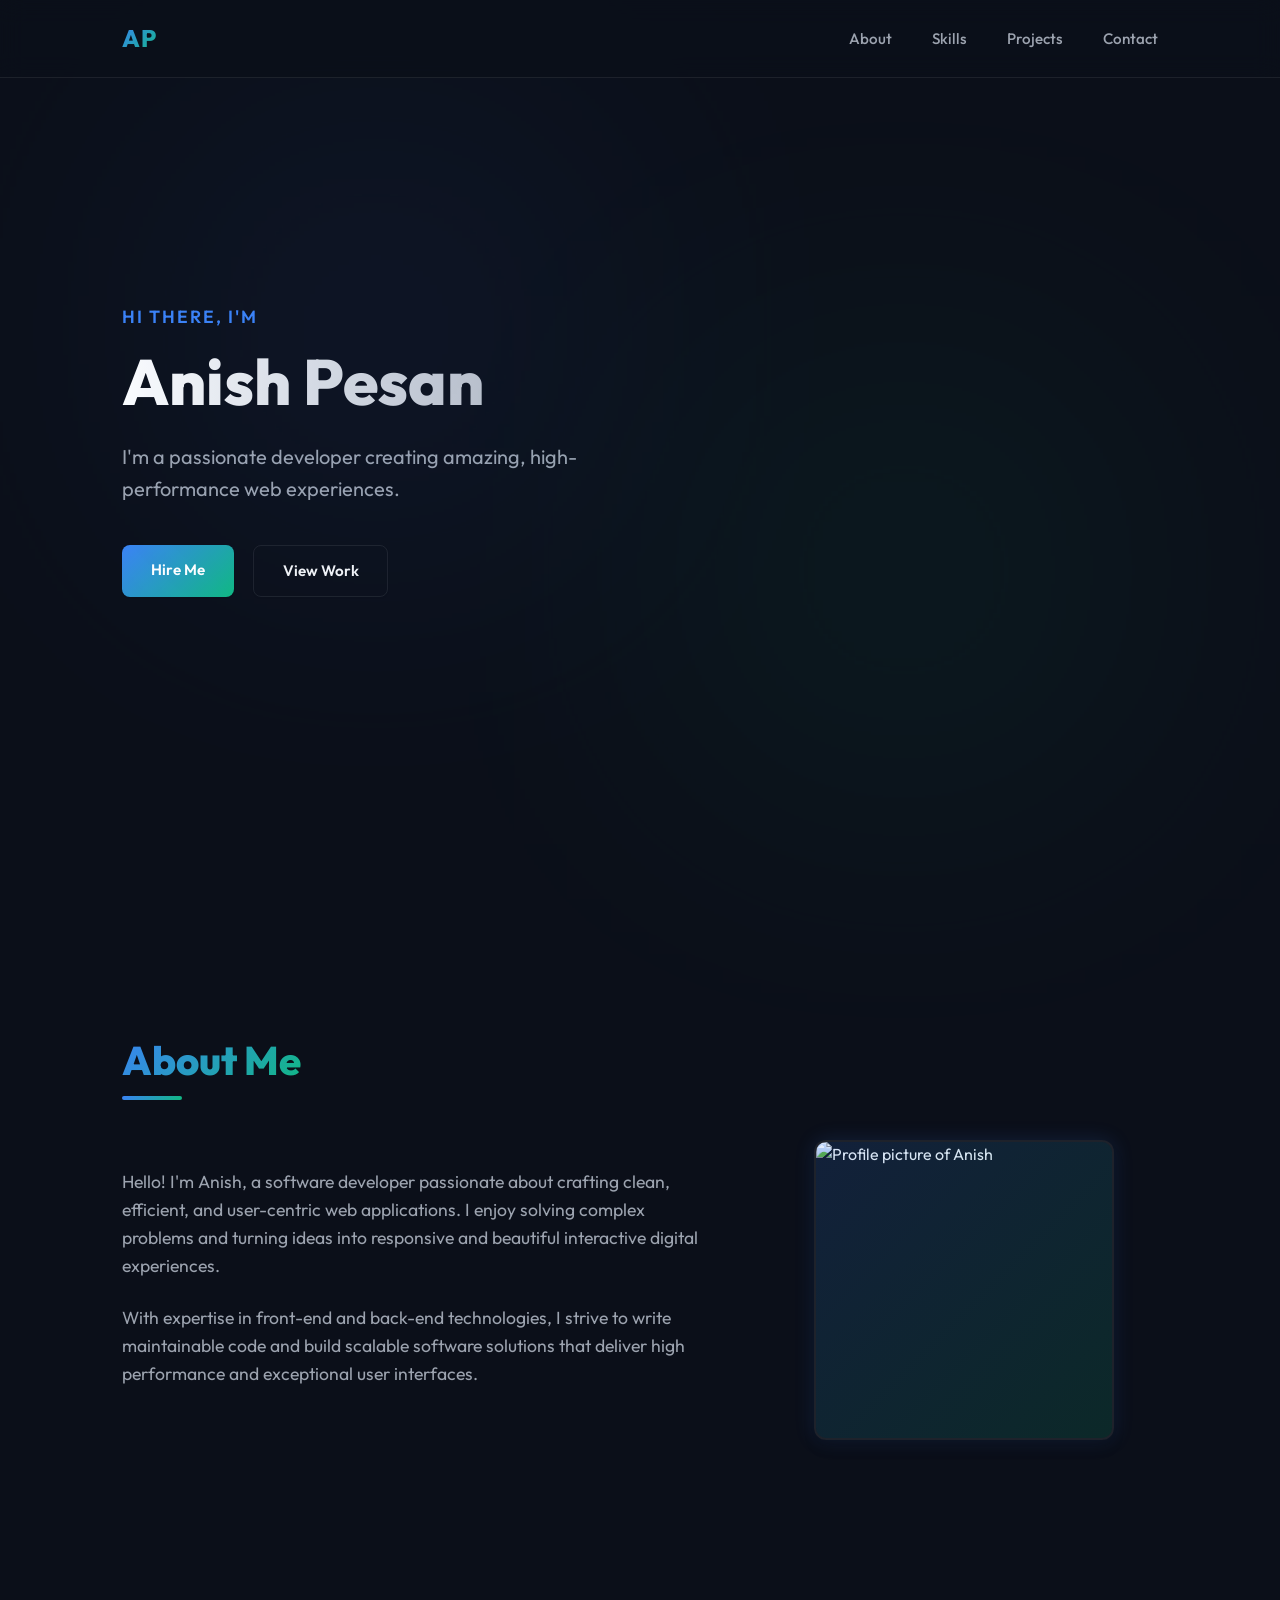
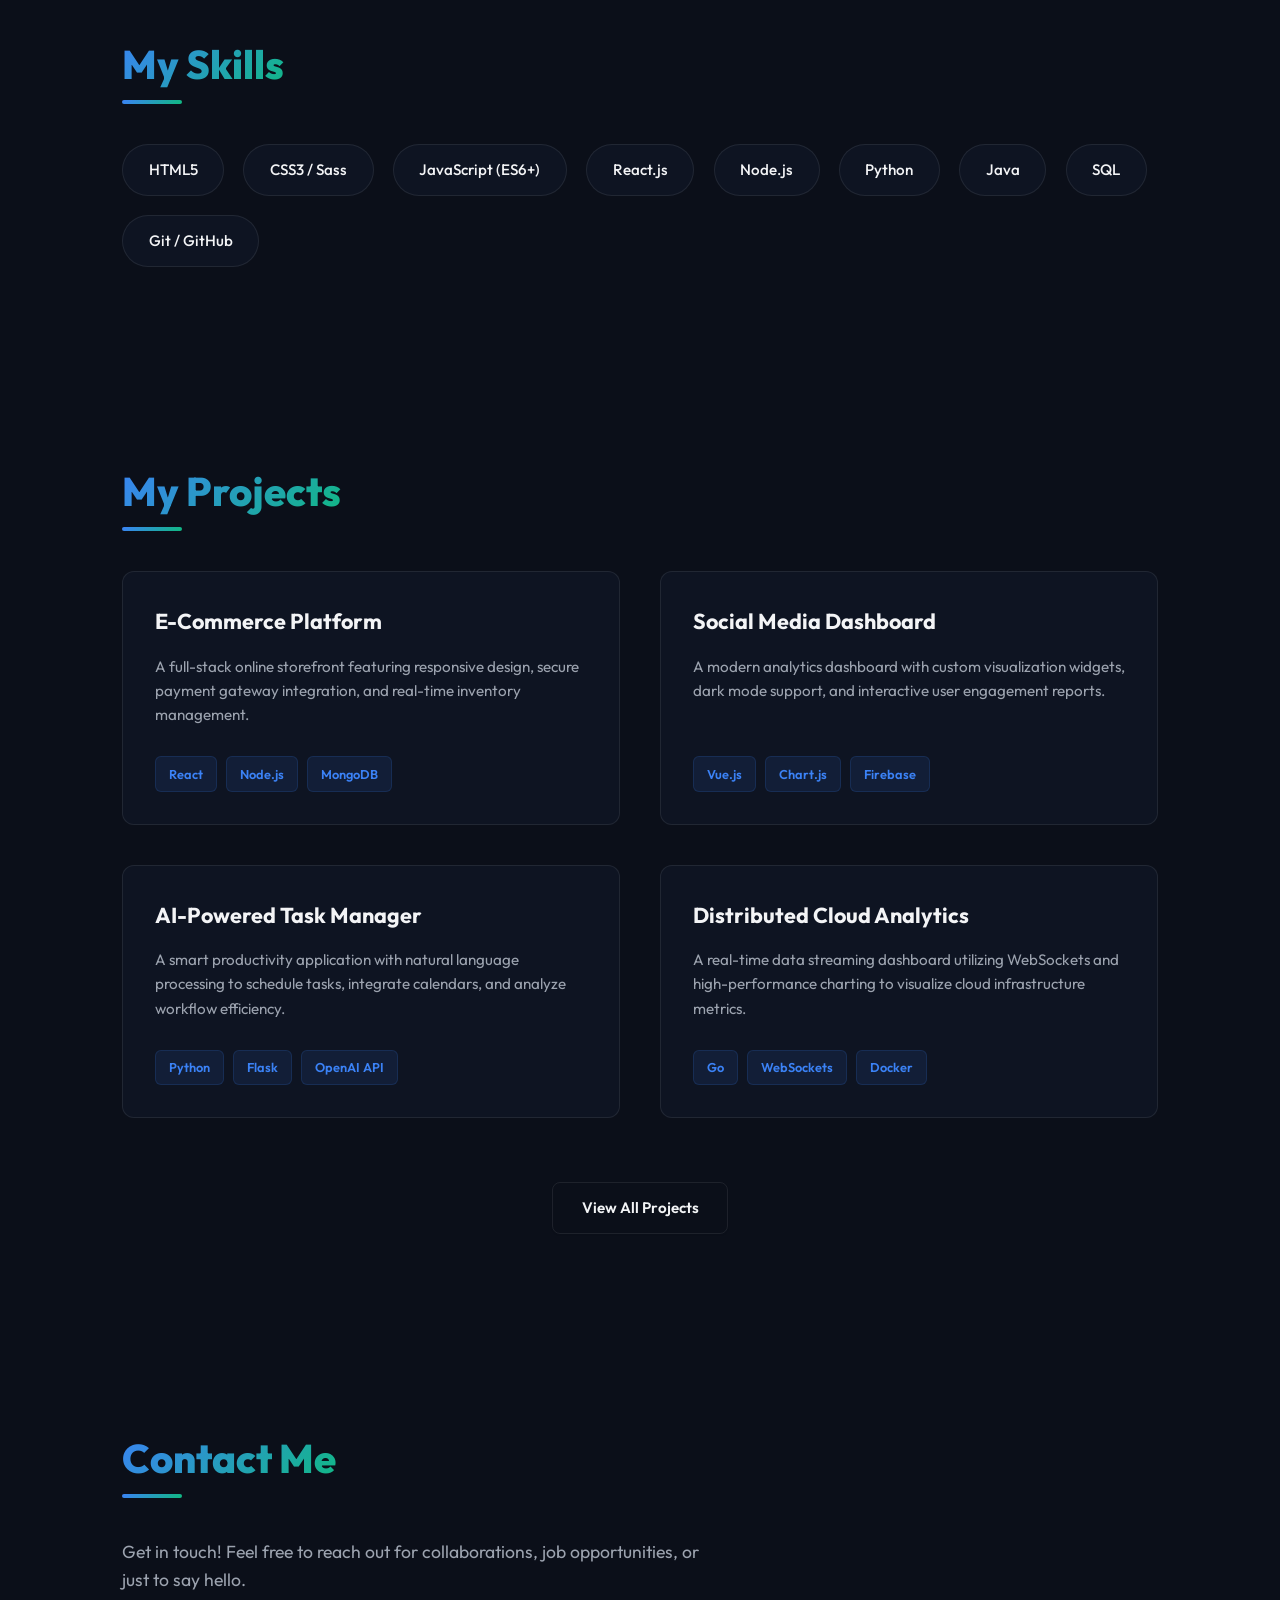
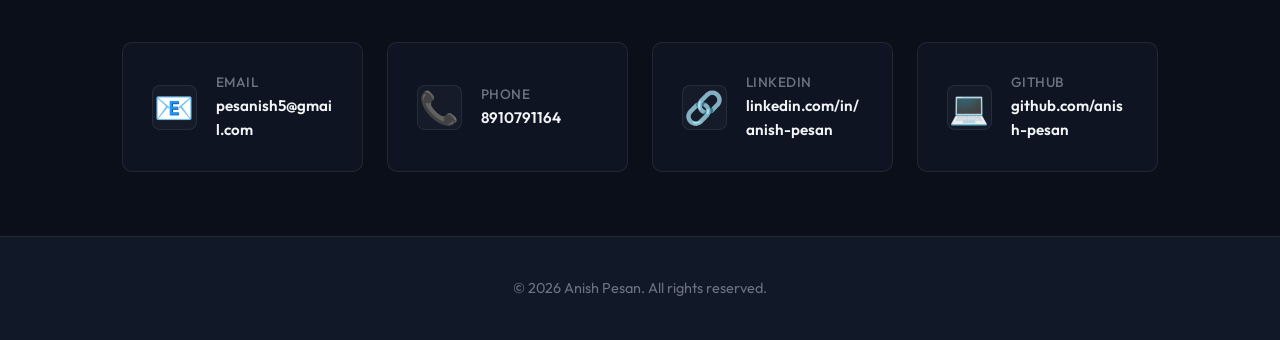
==== index.html @ 9561b90c "1st commit" ====
<!DOCTYPE html>
<html lang="en">
<head>
    <meta charset="UTF-8">
    <meta name="viewport" content="width=device-width, initial-scale=1.0">
    <title>Anish Pesan | Portfolio</title>
    <!-- Google Fonts -->
    <link rel="preconnect" href="https://fonts.googleapis.com">
    <link rel="preconnect" href="https://fonts.gstatic.com" crossorigin>
    <link href="https://fonts.googleapis.com/css2?family=Outfit:wght@300;400;500;600;700;800&display=swap" rel="stylesheet">
    <!-- Stylesheet -->
    <link rel="stylesheet" href="style.css">
</head>
<body>
    <!-- NAVIGATION -->
    <nav class="navbar">
        <div class="nav-container">
            <a href="#" class="nav-logo">AP</a>
            <ul class="nav-links">
                <li><a href="#about">About</a></li>
                <li><a href="#skills">Skills</a></li>
                <li><a href="#projects">Projects</a></li>
                <li><a href="#contact">Contact</a></li>
            </ul>
        </div>
    </nav>

    <!-- MAIN CONTAINER -->
    <main class="container">
        <!-- HERO SECTION -->
        <header id="hero" class="hero-section">
            <div class="hero-content">
                <span class="hero-greeting">Hi there, I'm</span>
                <h1 class="hero-title">Anish Pesan</h1>
                <p class="hero-subtitle">I'm a passionate developer creating amazing, high-performance web experiences.</p>
                <div class="hero-cta">
                    <a href="#contact" class="btn">Hire Me</a>
                    <a href="#projects" class="btn btn-secondary">View Work</a>
                </div>
            </div>
        </header>

        <!-- ABOUT SECTION -->
        <section id="about" class="section">
            <h2 class="section-title">About Me</h2>
            <div class="about-container">
                <div class="about-text">
                    <p>Hello! I'm Anish, a software developer passionate about crafting clean, efficient, and user-centric web applications. I enjoy solving complex problems and turning ideas into responsive and beautiful interactive digital experiences.</p>
                    <p>With expertise in front-end and back-end technologies, I strive to write maintainable code and build scalable software solutions that deliver high performance and exceptional user interfaces.</p>
                </div>
                <div class="about-image">
                    <div class="image-wrapper">
                        <img src="profile.webp" alt="Profile picture of Anish">
                    </div>
                </div>
            </div>
        </section>

        <!-- SKILLS SECTION -->
        <section id="skills" class="section">
            <h2 class="section-title">My Skills</h2>
            <ul class="skills-list">
                <li>HTML5</li>
                <li>CSS3 / Sass</li>
                <li>JavaScript (ES6+)</li>
                <li>React.js</li>
                <li>Node.js</li>
                <li>Python</li>
                <li>Java</li>
                <li>SQL</li>
                <li>Git / GitHub</li>
            </ul>
        </section>

        <!-- PROJECTS SECTION -->
        <section id="projects" class="section">
            <h2 class="section-title">My Projects</h2>
            <div class="projects-grid">
                <div class="project-card">
                    <div class="project-content">
                        <h3 class="project-title">E-Commerce Platform</h3>
                        <p class="project-desc">A full-stack online storefront featuring responsive design, secure payment gateway integration, and real-time inventory management.</p>
                        <div class="project-tags">
                            <span>React</span>
                            <span>Node.js</span>
                            <span>MongoDB</span>
                        </div>
                    </div>
                </div>
                <div class="project-card">
                    <div class="project-content">
                        <h3 class="project-title">Social Media Dashboard</h3>
                        <p class="project-desc">A modern analytics dashboard with custom visualization widgets, dark mode support, and interactive user engagement reports.</p>
                        <div class="project-tags">
                            <span>Vue.js</span>
                            <span>Chart.js</span>
                            <span>Firebase</span>
                        </div>
                    </div>
                </div>
                <div class="project-card">
                    <div class="project-content">
                        <h3 class="project-title">AI-Powered Task Manager</h3>
                        <p class="project-desc">A smart productivity application with natural language processing to schedule tasks, integrate calendars, and analyze workflow efficiency.</p>
                        <div class="project-tags">
                            <span>Python</span>
                            <span>Flask</span>
                            <span>OpenAI API</span>
                        </div>
                    </div>
                </div>
                <div class="project-card">
                    <div class="project-content">
                        <h3 class="project-title">Distributed Cloud Analytics</h3>
                        <p class="project-desc">A real-time data streaming dashboard utilizing WebSockets and high-performance charting to visualize cloud infrastructure metrics.</p>
                        <div class="project-tags">
                            <span>Go</span>
                            <span>WebSockets</span>
                            <span>Docker</span>
                        </div>
                    </div>
                </div>
            </div>
            <div class="projects-more">
                <a href="https://github.com/anish-pesan" target="_blank" class="btn btn-secondary">View All Projects</a>
            </div>
        </section>

        <!-- CONTACT SECTION -->
        <section id="contact" class="section">
            <h2 class="section-title">Contact Me</h2>
            <p class="contact-subtitle">Get in touch! Feel free to reach out for collaborations, job opportunities, or just to say hello.</p>
            <div class="contact-grid">
                <a href="mailto:pesanish5@gmail.com" class="contact-card">
                    <div class="contact-icon">📧</div>
                    <div class="contact-info">
                        <span class="contact-label">Email</span>
                        <span class="contact-value">pesanish5@gmail.com</span>
                    </div>
                </a>
                <a href="tel:8910791164" class="contact-card">
                    <div class="contact-icon">📞</div>
                    <div class="contact-info">
                        <span class="contact-label">Phone</span>
                        <span class="contact-value">8910791164</span>
                    </div>
                </a>
                <a href="https://www.linkedin.com/in/anish-pesan-5b0b1a1b2/" target="_blank" class="contact-card">
                    <div class="contact-icon">🔗</div>
                    <div class="contact-info">
                        <span class="contact-label">LinkedIn</span>
                        <span class="contact-value">linkedin.com/in/anish-pesan</span>
                    </div>
                </a>
                <a href="https://github.com/anish-pesan" target="_blank" class="contact-card">
                    <div class="contact-icon">💻</div>
                    <div class="contact-info">
                        <span class="contact-label">GitHub</span>
                        <span class="contact-value">github.com/anish-pesan</span>
                    </div>
                </a>
            </div>
        </section>
    </main>

    <!-- FOOTER -->
    <footer class="footer">
        <p>&copy; 2026 Anish Pesan. All rights reserved.</p>
    </footer>
</body>
</html>
---- style.css ----
/* CSS RESET & CUSTOM PROPERTIES */
:root {
    --bg-primary: #0b0f19;
    --bg-secondary: #111827;
    --card-bg: rgba(17, 24, 39, 0.7);
    --card-hover-bg: rgba(31, 41, 55, 0.8);
    
    --accent-primary: #3b82f6; /* Blue */
    --accent-secondary: #10b981; /* Green */
    --accent-gradient: linear-gradient(135deg, var(--accent-primary) 0%, var(--accent-secondary) 100%);
    
    --text-primary: #f3f4f6;
    --text-secondary: #9ca3af;
    --text-muted: #6b7280;
    
    --border-color: rgba(255, 255, 255, 0.08);
    --border-hover: rgba(59, 130, 246, 0.4);
    
    --shadow-sm: 0 1px 2px 0 rgba(0, 0, 0, 0.05);
    --shadow-md: 0 4px 6px -1px rgba(0, 0, 0, 0.1), 0 2px 4px -1px rgba(0, 0, 0, 0.06);
    --shadow-lg: 0 10px 15px -3px rgba(0, 0, 0, 0.1), 0 4px 6px -2px rgba(0, 0, 0, 0.05);
    --shadow-glow: 0 0 20px rgba(59, 130, 246, 0.15);

    --font-family: 'Outfit', -apple-system, BlinkMacSystemFont, "Segoe UI", Roboto, Helvetica, Arial, sans-serif;
    --transition-smooth: all 0.3s cubic-bezier(0.4, 0, 0.2, 1);
}

* {
    margin: 0;
    padding: 0;
    box-sizing: border-box;
}

html {
    scroll-behavior: smooth;
}

body {
    background-color: var(--bg-primary);
    color: var(--text-primary);
    font-family: var(--font-family);
    line-height: 1.6;
    overflow-x: hidden;
}

/* CUSTOM SCROLLBAR */
::-webkit-scrollbar {
    width: 10px;
}
::-webkit-scrollbar-track {
    background: var(--bg-primary);
}
::-webkit-scrollbar-thumb {
    background: var(--border-color);
    border-radius: 5px;
}
::-webkit-scrollbar-thumb:hover {
    background: var(--accent-primary);
}

/* CONTAINER */
.container {
    max-width: 1100px;
    margin: 0 auto;
    padding: 0 2rem;
}

/* SECTIONS */
.section {
    padding: 8rem 0 4rem;
}
.section-title {
    font-size: 2.5rem;
    font-weight: 800;
    margin-bottom: 3rem;
    position: relative;
    display: inline-block;
    background: var(--accent-gradient);
    -webkit-background-clip: text;
    -webkit-text-fill-color: transparent;
}
.section-title::after {
    content: '';
    position: absolute;
    left: 0;
    bottom: -8px;
    width: 60px;
    height: 4px;
    background: var(--accent-gradient);
    border-radius: 2px;
}

/* NAVIGATION */
.navbar {
    position: fixed;
    top: 0;
    left: 0;
    width: 100%;
    z-index: 1000;
    background: rgba(11, 15, 25, 0.8);
    backdrop-filter: blur(12px);
    -webkit-backdrop-filter: blur(12px);
    border-bottom: 1px solid var(--border-color);
    padding: 1.2rem 0;
    transition: var(--transition-smooth);
}
.nav-container {
    max-width: 1100px;
    margin: 0 auto;
    padding: 0 2rem;
    display: flex;
    justify-content: space-between;
    align-items: center;
}
.nav-logo {
    font-size: 1.5rem;
    font-weight: 800;
    text-decoration: none;
    background: var(--accent-gradient);
    -webkit-background-clip: text;
    -webkit-text-fill-color: transparent;
    letter-spacing: 1px;
}
.nav-links {
    display: flex;
    list-style: none;
    gap: 2.5rem;
}
.nav-links a {
    text-decoration: none;
    color: var(--text-secondary);
    font-weight: 500;
    font-size: 0.95rem;
    transition: var(--transition-smooth);
    position: relative;
}
.nav-links a:hover {
    color: var(--text-primary);
}
.nav-links a::after {
    content: '';
    position: absolute;
    width: 0;
    height: 2px;
    bottom: -5px;
    left: 0;
    background: var(--accent-gradient);
    transition: var(--transition-smooth);
}
.nav-links a:hover::after {
    width: 100%;
}

/* BUTTONS */
.btn {
    display: inline-block;
    padding: 0.8rem 1.8rem;
    font-size: 0.95rem;
    font-weight: 600;
    border-radius: 8px;
    text-decoration: none;
    cursor: pointer;
    transition: var(--transition-smooth);
    border: none;
    background: var(--accent-gradient);
    color: white;
    box-shadow: var(--shadow-sm);
}
.btn:hover {
    transform: translateY(-2px);
    box-shadow: var(--shadow-glow);
}
.btn-secondary {
    background: transparent;
    color: var(--text-primary);
    border: 1px solid var(--border-color);
}
.btn-secondary:hover {
    background: rgba(255, 255, 255, 0.05);
    border-color: var(--accent-primary);
}

/* HERO SECTION */
.hero-section {
    min-height: 100vh;
    display: flex;
    align-items: center;
    padding: 0;
    position: relative;
}
.hero-section::before {
    content: '';
    position: absolute;
    top: 20%;
    left: 10%;
    width: 300px;
    height: 300px;
    background: var(--accent-primary);
    filter: blur(150px);
    opacity: 0.15;
    pointer-events: none;
}
.hero-section::after {
    content: '';
    position: absolute;
    bottom: 20%;
    right: 10%;
    width: 300px;
    height: 300px;
    background: var(--accent-secondary);
    filter: blur(150px);
    opacity: 0.15;
    pointer-events: none;
}
.hero-content {
    max-width: 700px;
}
.hero-greeting {
    font-size: 1.1rem;
    font-weight: 600;
    color: var(--accent-primary);
    text-transform: uppercase;
    letter-spacing: 2px;
    display: block;
    margin-bottom: 1rem;
}
.hero-title {
    font-size: 4rem;
    font-weight: 800;
    line-height: 1.1;
    margin-bottom: 1.5rem;
    background: linear-gradient(to right, #ffffff, var(--text-secondary));
    -webkit-background-clip: text;
    -webkit-text-fill-color: transparent;
}
.hero-subtitle {
    font-size: 1.25rem;
    color: var(--text-secondary);
    margin-bottom: 2.5rem;
    max-width: 550px;
}
.hero-cta {
    display: flex;
    gap: 1.2rem;
}

/* ABOUT SECTION */
.about-container {
    display: grid;
    grid-template-columns: 1.2fr 0.8fr;
    gap: 4rem;
    align-items: center;
}
.about-text p {
    color: var(--text-secondary);
    font-size: 1.1rem;
    margin-bottom: 1.5rem;
}
.about-image {
    display: flex;
    justify-content: center;
}
.image-wrapper {
    position: relative;
    border-radius: 12px;
    overflow: hidden;
    aspect-ratio: 1;
    width: 100%;
    max-width: 300px;
    box-shadow: var(--shadow-lg), var(--shadow-glow);
    border: 2px solid var(--border-color);
    transition: var(--transition-smooth);
}
.image-wrapper::before {
    content: '';
    position: absolute;
    inset: 0;
    background: var(--accent-gradient);
    opacity: 0.15;
    transition: var(--transition-smooth);
}
.image-wrapper img {
    width: 100%;
    height: 100%;
    object-fit: cover;
    transition: var(--transition-smooth);
}
.image-wrapper:hover {
    transform: scale(1.02);
    border-color: var(--accent-primary);
}
.image-wrapper:hover img {
    transform: scale(1.05);
}
.image-wrapper:hover::before {
    opacity: 0;
}

/* SKILLS SECTION */
.skills-list {
    display: flex;
    flex-wrap: wrap;
    list-style: none;
    gap: 1.2rem;
}
.skills-list li {
    background: var(--card-bg);
    border: 1px solid var(--border-color);
    padding: 0.8rem 1.6rem;
    border-radius: 50px;
    font-weight: 500;
    color: var(--text-primary);
    transition: var(--transition-smooth);
    font-size: 0.95rem;
}
.skills-list li:hover {
    transform: translateY(-3px);
    border-color: var(--accent-primary);
    box-shadow: var(--shadow-glow);
    background: var(--bg-secondary);
}

/* PROJECTS SECTION */
.projects-grid {
    display: grid;
    grid-template-columns: repeat(auto-fit, minmax(320px, 1fr));
    gap: 2.5rem;
    margin-bottom: 4rem;
}
.project-card {
    background: var(--card-bg);
    border: 1px solid var(--border-color);
    border-radius: 12px;
    overflow: hidden;
    transition: var(--transition-smooth);
    display: flex;
    flex-direction: column;
}
.project-card:hover {
    transform: translateY(-8px);
    border-color: var(--border-hover);
    box-shadow: var(--shadow-lg), var(--shadow-glow);
    background: var(--card-hover-bg);
}
.project-content {
    padding: 2rem;
    display: flex;
    flex-direction: column;
    height: 100%;
}
.project-title {
    font-size: 1.35rem;
    font-weight: 700;
    margin-bottom: 1rem;
    color: var(--text-primary);
}
.project-desc {
    color: var(--text-secondary);
    font-size: 0.95rem;
    margin-bottom: 1.8rem;
    flex-grow: 1;
}
.project-tags {
    display: flex;
    flex-wrap: wrap;
    gap: 0.6rem;
}
.project-tags span {
    background: rgba(59, 130, 246, 0.1);
    color: var(--accent-primary);
    padding: 0.4rem 0.8rem;
    border-radius: 6px;
    font-size: 0.8rem;
    font-weight: 600;
    border: 1px solid rgba(59, 130, 246, 0.15);
}
.projects-more {
    text-align: center;
}

/* CONTACT SECTION */
.contact-subtitle {
    font-size: 1.1rem;
    color: var(--text-secondary);
    margin-bottom: 3rem;
    max-width: 600px;
}
.contact-grid {
    display: grid;
    grid-template-columns: repeat(auto-fit, minmax(240px, 1fr));
    gap: 1.5rem;
}
.contact-card {
    background: var(--card-bg);
    border: 1px solid var(--border-color);
    border-radius: 10px;
    padding: 1.8rem;
    display: flex;
    align-items: center;
    gap: 1.2rem;
    text-decoration: none;
    transition: var(--transition-smooth);
    color: var(--text-primary);
}
.contact-card:hover {
    transform: translateY(-5px);
    border-color: var(--accent-primary);
    box-shadow: var(--shadow-glow);
    background: var(--card-hover-bg);
}
.contact-icon {
    font-size: 2rem;
    min-width: 45px;
    height: 45px;
    display: flex;
    align-items: center;
    justify-content: center;
    background: rgba(255, 255, 255, 0.03);
    border-radius: 8px;
    border: 1px solid var(--border-color);
}
.contact-card:hover .contact-icon {
    border-color: var(--accent-primary);
    background: rgba(59, 130, 246, 0.1);
}
.contact-info {
    display: flex;
    flex-direction: column;
}
.contact-label {
    font-size: 0.85rem;
    color: var(--text-muted);
    font-weight: 500;
    text-transform: uppercase;
    letter-spacing: 0.5px;
}
.contact-value {
    font-size: 0.95rem;
    font-weight: 600;
    color: var(--text-primary);
    word-break: break-all;
}

/* FOOTER */
.footer {
    border-top: 1px solid var(--border-color);
    padding: 2.5rem 0;
    text-align: center;
    color: var(--text-muted);
    font-size: 0.9rem;
    background: var(--bg-secondary);
}

/* RESPONSIVE LAYOUT */
@media (max-width: 768px) {
    .section {
        padding: 5rem 0 3rem;
    }
    .hero-title {
        font-size: 2.8rem;
    }
    .hero-subtitle {
        font-size: 1.1rem;
    }
    .about-container {
        grid-template-columns: 1fr;
        gap: 3rem;
    }
    .about-image {
        order: -1;
    }
    .nav-links {
        display: none; /* simple hidden for mobile, keeping it clean */
    }
}
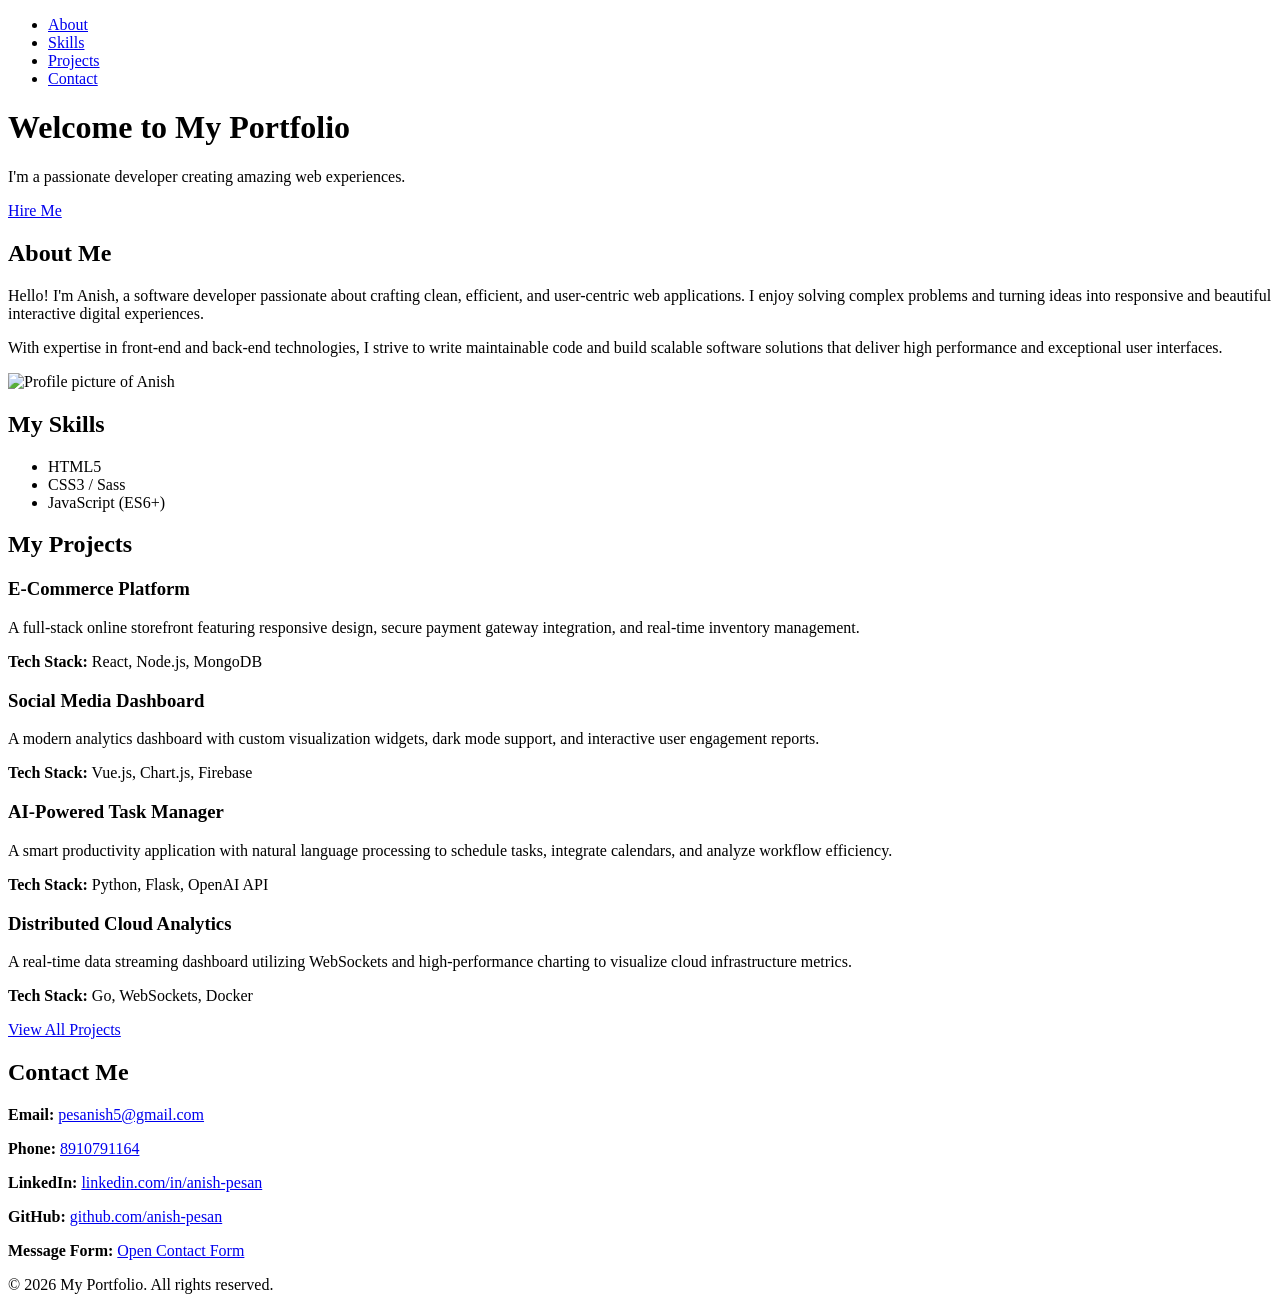
==== commit 02cedb2b: "2nd commit" ====
--- a/index.html
+++ b/index.html
@@ -3,169 +3,103 @@
 <head>
     <meta charset="UTF-8">
     <meta name="viewport" content="width=device-width, initial-scale=1.0">
-    <title>Anish Pesan | Portfolio</title>
-    <!-- Google Fonts -->
-    <link rel="preconnect" href="https://fonts.googleapis.com">
-    <link rel="preconnect" href="https://fonts.gstatic.com" crossorigin>
-    <link href="https://fonts.googleapis.com/css2?family=Outfit:wght@300;400;500;600;700;800&display=swap" rel="stylesheet">
-    <!-- Stylesheet -->
-    <link rel="stylesheet" href="style.css">
+    <title>My Portfolio</title>
 </head>
 <body>
-    <!-- NAVIGATION -->
-    <nav class="navbar">
-        <div class="nav-container">
-            <a href="#" class="nav-logo">AP</a>
-            <ul class="nav-links">
-                <li><a href="#about">About</a></li>
-                <li><a href="#skills">Skills</a></li>
-                <li><a href="#projects">Projects</a></li>
-                <li><a href="#contact">Contact</a></li>
-            </ul>
-        </div>
+    <!-- navigation -->
+    <nav>
+        <ul>
+            <li><a href="#about">About</a></li>
+            <li><a href="#skills">Skills</a></li>
+            <li><a href="#projects">Projects</a></li>
+            <li><a href="#contact">Contact</a></li>
+        </ul>
     </nav>
 
-    <!-- MAIN CONTAINER -->
-    <main class="container">
-        <!-- HERO SECTION -->
-        <header id="hero" class="hero-section">
-            <div class="hero-content">
-                <span class="hero-greeting">Hi there, I'm</span>
-                <h1 class="hero-title">Anish Pesan</h1>
-                <p class="hero-subtitle">I'm a passionate developer creating amazing, high-performance web experiences.</p>
-                <div class="hero-cta">
-                    <a href="#contact" class="btn">Hire Me</a>
-                    <a href="#projects" class="btn btn-secondary">View Work</a>
-                </div>
-            </div>
-        </header>
+    <!-- HERO SECTION -->
+    <header id="hero">
+        <h1>Welcome to My Portfolio</h1>
+        <p>I'm a passionate developer creating amazing web experiences.</p>
+        <a href="#contact">Hire Me</a>
+    </header>
 
-        <!-- ABOUT SECTION -->
-        <section id="about" class="section">
-            <h2 class="section-title">About Me</h2>
-            <div class="about-container">
-                <div class="about-text">
-                    <p>Hello! I'm Anish, a software developer passionate about crafting clean, efficient, and user-centric web applications. I enjoy solving complex problems and turning ideas into responsive and beautiful interactive digital experiences.</p>
-                    <p>With expertise in front-end and back-end technologies, I strive to write maintainable code and build scalable software solutions that deliver high performance and exceptional user interfaces.</p>
-                </div>
-                <div class="about-image">
-                    <div class="image-wrapper">
-                        <img src="profile.webp" alt="Profile picture of Anish">
-                    </div>
-                </div>
-            </div>
-        </section>
+    <!-- ABOUT SECTION -->
+    <section id="about">
+        <h2>About Me</h2>
+        <p>Hello! I'm Anish, a software developer passionate about crafting clean, efficient, and user-centric web applications. I enjoy solving complex problems and turning ideas into responsive and beautiful interactive digital experiences.</p>
+        <p>With expertise in front-end and back-end technologies, I strive to write maintainable code and build scalable software solutions that deliver high performance and exceptional user interfaces.</p>
+        <img src="profile.webp" alt="Profile picture of Anish">
+    </section>
 
-        <!-- SKILLS SECTION -->
-        <section id="skills" class="section">
-            <h2 class="section-title">My Skills</h2>
-            <ul class="skills-list">
-                <li>HTML5</li>
-                <li>CSS3 / Sass</li>
-                <li>JavaScript (ES6+)</li>
-                <li>React.js</li>
-                <li>Node.js</li>
-                <li>Python</li>
-                <li>Java</li>
-                <li>SQL</li>
-                <li>Git / GitHub</li>
-            </ul>
-        </section>
+    <!-- SKILLS SECTION -->
+    <section id="skills">
+        <h2>My Skills</h2>
+        <ul>
+            <li>HTML5</li>
+            <li>CSS3 / Sass</li>
+            <li>JavaScript (ES6+)</li>
+            
+        </ul>
+    </section>
 
-        <!-- PROJECTS SECTION -->
-        <section id="projects" class="section">
-            <h2 class="section-title">My Projects</h2>
-            <div class="projects-grid">
-                <div class="project-card">
-                    <div class="project-content">
-                        <h3 class="project-title">E-Commerce Platform</h3>
-                        <p class="project-desc">A full-stack online storefront featuring responsive design, secure payment gateway integration, and real-time inventory management.</p>
-                        <div class="project-tags">
-                            <span>React</span>
-                            <span>Node.js</span>
-                            <span>MongoDB</span>
-                        </div>
-                    </div>
-                </div>
-                <div class="project-card">
-                    <div class="project-content">
-                        <h3 class="project-title">Social Media Dashboard</h3>
-                        <p class="project-desc">A modern analytics dashboard with custom visualization widgets, dark mode support, and interactive user engagement reports.</p>
-                        <div class="project-tags">
-                            <span>Vue.js</span>
-                            <span>Chart.js</span>
-                            <span>Firebase</span>
-                        </div>
-                    </div>
-                </div>
-                <div class="project-card">
-                    <div class="project-content">
-                        <h3 class="project-title">AI-Powered Task Manager</h3>
-                        <p class="project-desc">A smart productivity application with natural language processing to schedule tasks, integrate calendars, and analyze workflow efficiency.</p>
-                        <div class="project-tags">
-                            <span>Python</span>
-                            <span>Flask</span>
-                            <span>OpenAI API</span>
-                        </div>
-                    </div>
-                </div>
-                <div class="project-card">
-                    <div class="project-content">
-                        <h3 class="project-title">Distributed Cloud Analytics</h3>
-                        <p class="project-desc">A real-time data streaming dashboard utilizing WebSockets and high-performance charting to visualize cloud infrastructure metrics.</p>
-                        <div class="project-tags">
-                            <span>Go</span>
-                            <span>WebSockets</span>
-                            <span>Docker</span>
-                        </div>
-                    </div>
-                </div>
-            </div>
-            <div class="projects-more">
-                <a href="https://github.com/anish-pesan" target="_blank" class="btn btn-secondary">View All Projects</a>
-            </div>
-        </section>
+    <!-- PROJECTS SECTION -->
+    <section id="projects">
+        <h2>My Projects</h2>
+        
+        <div class="project">
+            <h3>E-Commerce Platform</h3>
+            <p>A full-stack online storefront featuring responsive design, secure payment gateway integration, and real-time inventory management.</p>
+            <p><strong>Tech Stack:</strong> React, Node.js, MongoDB</p>
+        </div>
 
-        <!-- CONTACT SECTION -->
-        <section id="contact" class="section">
-            <h2 class="section-title">Contact Me</h2>
-            <p class="contact-subtitle">Get in touch! Feel free to reach out for collaborations, job opportunities, or just to say hello.</p>
-            <div class="contact-grid">
-                <a href="mailto:pesanish5@gmail.com" class="contact-card">
-                    <div class="contact-icon">📧</div>
-                    <div class="contact-info">
-                        <span class="contact-label">Email</span>
-                        <span class="contact-value">pesanish5@gmail.com</span>
-                    </div>
-                </a>
-                <a href="tel:8910791164" class="contact-card">
-                    <div class="contact-icon">📞</div>
-                    <div class="contact-info">
-                        <span class="contact-label">Phone</span>
-                        <span class="contact-value">8910791164</span>
-                    </div>
-                </a>
-                <a href="https://www.linkedin.com/in/anish-pesan-5b0b1a1b2/" target="_blank" class="contact-card">
-                    <div class="contact-icon">🔗</div>
-                    <div class="contact-info">
-                        <span class="contact-label">LinkedIn</span>
-                        <span class="contact-value">linkedin.com/in/anish-pesan</span>
-                    </div>
-                </a>
-                <a href="https://github.com/anish-pesan" target="_blank" class="contact-card">
-                    <div class="contact-icon">💻</div>
-                    <div class="contact-info">
-                        <span class="contact-label">GitHub</span>
-                        <span class="contact-value">github.com/anish-pesan</span>
-                    </div>
-                </a>
-            </div>
-        </section>
-    </main>
+        <div class="project">
+            <h3>Social Media Dashboard</h3>
+            <p>A modern analytics dashboard with custom visualization widgets, dark mode support, and interactive user engagement reports.</p>
+            <p><strong>Tech Stack:</strong> Vue.js, Chart.js, Firebase</p>
+        </div>
 
-    <!-- FOOTER -->
-    <footer class="footer">
-        <p>&copy; 2026 Anish Pesan. All rights reserved.</p>
+        <div class="project">
+            <h3>AI-Powered Task Manager</h3>
+            <p>A smart productivity application with natural language processing to schedule tasks, integrate calendars, and analyze workflow efficiency.</p>
+            <p><strong>Tech Stack:</strong> Python, Flask, OpenAI API</p>
+        </div>
+
+        <div class="project">
+            <h3>Distributed Cloud Analytics</h3>
+            <p>A real-time data streaming dashboard utilizing WebSockets and high-performance charting to visualize cloud infrastructure metrics.</p>
+            <p><strong>Tech Stack:</strong> Go, WebSockets, Docker</p>
+        </div>
+
+        <a href="https://github.com/anish-pesan" target="_blank">View All Projects</a>
+    </section>
+
+    <!-- CONTACT SECTION -->
+    <section id="contact">
+        <h2>Contact Me</h2>
+        <p>
+            <strong>Email:</strong> 
+            <a href="mailto:pesanish5@gmail.com">pesanish5@gmail.com</a>
+        </p>
+        <p>
+            <strong>Phone:</strong> 
+            <a href="tel:8910791164">8910791164</a>
+        </p>
+        <p>
+            <strong>LinkedIn:</strong> 
+            <a href="https://www.linkedin.com/in/anish-pesan-5b0b1a1b2/" target="_blank">linkedin.com/in/anish-pesan</a>
+        </p>
+        <p>
+            <strong>GitHub:</strong> 
+            <a href="https://github.com/anish-pesan" target="_blank">github.com/anish-pesan</a>
+        </p>
+        <p>
+            <strong>Message Form:</strong> 
+            <a href=".vscode/2form.html">Open Contact Form</a>
+        </p>
+    </section>
+
+    <footer>
+        <p>&copy; 2026 My Portfolio. All rights reserved.</p>
     </footer>
 </body>
 </html>
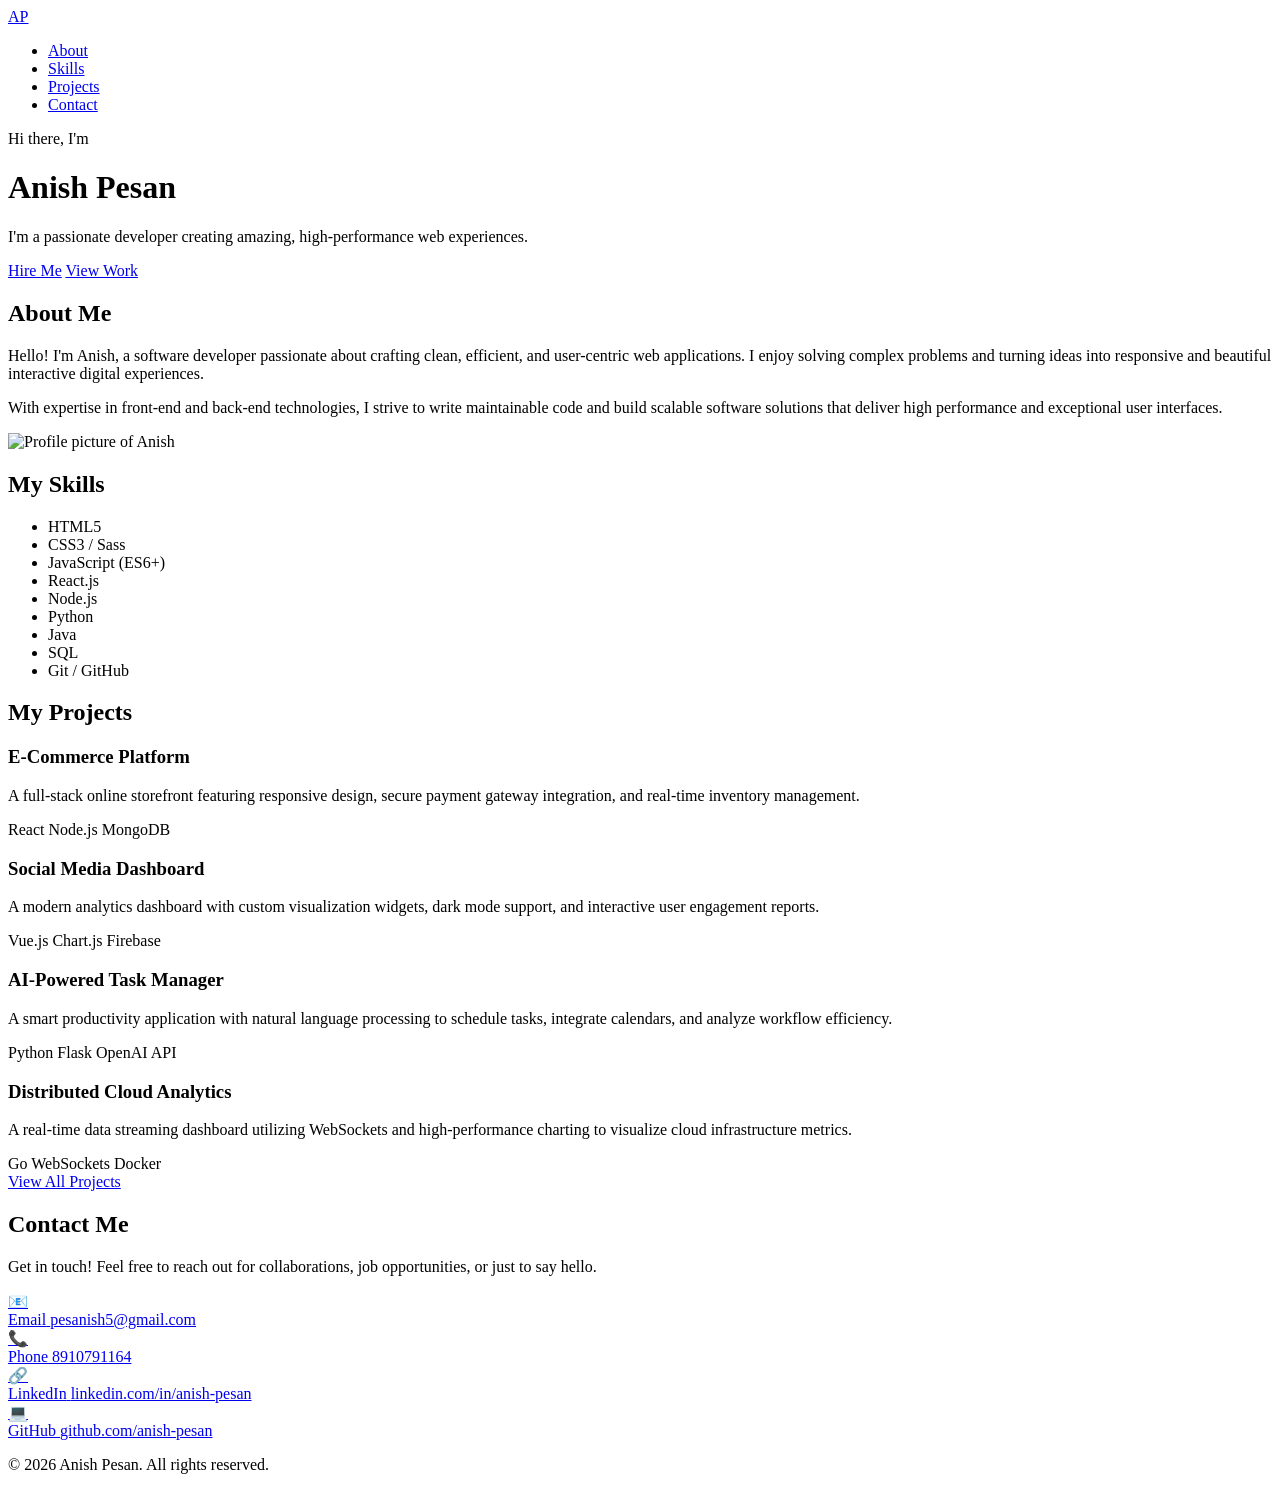
==== commit 49900195: "commit-3" ====
--- a/index.html
+++ b/index.html
@@ -3,103 +3,169 @@
 <head>
     <meta charset="UTF-8">
     <meta name="viewport" content="width=device-width, initial-scale=1.0">
-    <title>My Portfolio</title>
+    <title>Anish Pesan | Portfolio</title>
+    <!-- Google Fonts -->
+    <link rel="preconnect" href="https://fonts.googleapis.com">
+    <link rel="preconnect" href="https://fonts.gstatic.com" crossorigin>
+    <link href="https://fonts.googleapis.com/css2?family=Outfit:wght@300;400;500;600;700;800&display=swap" rel="stylesheet">
+    <!-- Stylesheet -->
+    <link rel="stylesheet" href="style.css">
 </head>
 <body>
-    <!-- navigation -->
-    <nav>
-        <ul>
-            <li><a href="#about">About</a></li>
-            <li><a href="#skills">Skills</a></li>
-            <li><a href="#projects">Projects</a></li>
-            <li><a href="#contact">Contact</a></li>
-        </ul>
+    <!-- NAVIGATION -->
+    <nav class="navbar">
+        <div class="nav-container">
+            <a href="#" class="nav-logo">AP</a>
+            <ul class="nav-links">
+                <li><a href="#about">About</a></li>
+                <li><a href="#skills">Skills</a></li>
+                <li><a href="#projects">Projects</a></li>
+                <li><a href="#contact">Contact</a></li>
+            </ul>
+        </div>
     </nav>
 
-    <!-- HERO SECTION -->
-    <header id="hero">
-        <h1>Welcome to My Portfolio</h1>
-        <p>I'm a passionate developer creating amazing web experiences.</p>
-        <a href="#contact">Hire Me</a>
-    </header>
+    <!-- MAIN CONTAINER -->
+    <main class="container">
+        <!-- HERO SECTION -->
+        <header id="hero" class="hero-section">
+            <div class="hero-content">
+                <span class="hero-greeting">Hi there, I'm</span>
+                <h1 class="hero-title">Anish Pesan</h1>
+                <p class="hero-subtitle">I'm a passionate developer creating amazing, high-performance web experiences.</p>
+                <div class="hero-cta">
+                    <a href="#contact" class="btn">Hire Me</a>
+                    <a href="#projects" class="btn btn-secondary">View Work</a>
+                </div>
+            </div>
+        </header>
 
-    <!-- ABOUT SECTION -->
-    <section id="about">
-        <h2>About Me</h2>
-        <p>Hello! I'm Anish, a software developer passionate about crafting clean, efficient, and user-centric web applications. I enjoy solving complex problems and turning ideas into responsive and beautiful interactive digital experiences.</p>
-        <p>With expertise in front-end and back-end technologies, I strive to write maintainable code and build scalable software solutions that deliver high performance and exceptional user interfaces.</p>
-        <img src="profile.webp" alt="Profile picture of Anish">
-    </section>
+        <!-- ABOUT SECTION -->
+        <section id="about" class="section">
+            <h2 class="section-title">About Me</h2>
+            <div class="about-container">
+                <div class="about-text">
+                    <p>Hello! I'm Anish, a software developer passionate about crafting clean, efficient, and user-centric web applications. I enjoy solving complex problems and turning ideas into responsive and beautiful interactive digital experiences.</p>
+                    <p>With expertise in front-end and back-end technologies, I strive to write maintainable code and build scalable software solutions that deliver high performance and exceptional user interfaces.</p>
+                </div>
+                <div class="about-image">
+                    <div class="image-wrapper">
+                        <img src="profile.webp" alt="Profile picture of Anish">
+                    </div>
+                </div>
+            </div>
+        </section>
 
-    <!-- SKILLS SECTION -->
-    <section id="skills">
-        <h2>My Skills</h2>
-        <ul>
-            <li>HTML5</li>
-            <li>CSS3 / Sass</li>
-            <li>JavaScript (ES6+)</li>
-            
-        </ul>
-    </section>
+        <!-- SKILLS SECTION -->
+        <section id="skills" class="section">
+            <h2 class="section-title">My Skills</h2>
+            <ul class="skills-list">
+                <li>HTML5</li>
+                <li>CSS3 / Sass</li>
+                <li>JavaScript (ES6+)</li>
+                <li>React.js</li>
+                <li>Node.js</li>
+                <li>Python</li>
+                <li>Java</li>
+                <li>SQL</li>
+                <li>Git / GitHub</li>
+            </ul>
+        </section>
 
-    <!-- PROJECTS SECTION -->
-    <section id="projects">
-        <h2>My Projects</h2>
-        
-        <div class="project">
-            <h3>E-Commerce Platform</h3>
-            <p>A full-stack online storefront featuring responsive design, secure payment gateway integration, and real-time inventory management.</p>
-            <p><strong>Tech Stack:</strong> React, Node.js, MongoDB</p>
-        </div>
+        <!-- PROJECTS SECTION -->
+        <section id="projects" class="section">
+            <h2 class="section-title">My Projects</h2>
+            <div class="projects-grid">
+                <div class="project-card">
+                    <div class="project-content">
+                        <h3 class="project-title">E-Commerce Platform</h3>
+                        <p class="project-desc">A full-stack online storefront featuring responsive design, secure payment gateway integration, and real-time inventory management.</p>
+                        <div class="project-tags">
+                            <span>React</span>
+                            <span>Node.js</span>
+                            <span>MongoDB</span>
+                        </div>
+                    </div>
+                </div>
+                <div class="project-card">
+                    <div class="project-content">
+                        <h3 class="project-title">Social Media Dashboard</h3>
+                        <p class="project-desc">A modern analytics dashboard with custom visualization widgets, dark mode support, and interactive user engagement reports.</p>
+                        <div class="project-tags">
+                            <span>Vue.js</span>
+                            <span>Chart.js</span>
+                            <span>Firebase</span>
+                        </div>
+                    </div>
+                </div>
+                <div class="project-card">
+                    <div class="project-content">
+                        <h3 class="project-title">AI-Powered Task Manager</h3>
+                        <p class="project-desc">A smart productivity application with natural language processing to schedule tasks, integrate calendars, and analyze workflow efficiency.</p>
+                        <div class="project-tags">
+                            <span>Python</span>
+                            <span>Flask</span>
+                            <span>OpenAI API</span>
+                        </div>
+                    </div>
+                </div>
+                <div class="project-card">
+                    <div class="project-content">
+                        <h3 class="project-title">Distributed Cloud Analytics</h3>
+                        <p class="project-desc">A real-time data streaming dashboard utilizing WebSockets and high-performance charting to visualize cloud infrastructure metrics.</p>
+                        <div class="project-tags">
+                            <span>Go</span>
+                            <span>WebSockets</span>
+                            <span>Docker</span>
+                        </div>
+                    </div>
+                </div>
+            </div>
+            <div class="projects-more">
+                <a href="https://github.com/anish-pesan" target="_blank" class="btn btn-secondary">View All Projects</a>
+            </div>
+        </section>
 
-        <div class="project">
-            <h3>Social Media Dashboard</h3>
-            <p>A modern analytics dashboard with custom visualization widgets, dark mode support, and interactive user engagement reports.</p>
-            <p><strong>Tech Stack:</strong> Vue.js, Chart.js, Firebase</p>
-        </div>
+        <!-- CONTACT SECTION -->
+        <section id="contact" class="section">
+            <h2 class="section-title">Contact Me</h2>
+            <p class="contact-subtitle">Get in touch! Feel free to reach out for collaborations, job opportunities, or just to say hello.</p>
+            <div class="contact-grid">
+                <a href="mailto:pesanish5@gmail.com" class="contact-card">
+                    <div class="contact-icon">📧</div>
+                    <div class="contact-info">
+                        <span class="contact-label">Email</span>
+                        <span class="contact-value">pesanish5@gmail.com</span>
+                    </div>
+                </a>
+                <a href="tel:8910791164" class="contact-card">
+                    <div class="contact-icon">📞</div>
+                    <div class="contact-info">
+                        <span class="contact-label">Phone</span>
+                        <span class="contact-value">8910791164</span>
+                    </div>
+                </a>
+                <a href="https://www.linkedin.com/in/anish-pesan-5b0b1a1b2/" target="_blank" class="contact-card">
+                    <div class="contact-icon">🔗</div>
+                    <div class="contact-info">
+                        <span class="contact-label">LinkedIn</span>
+                        <span class="contact-value">linkedin.com/in/anish-pesan</span>
+                    </div>
+                </a>
+                <a href="https://github.com/anish-pesan" target="_blank" class="contact-card">
+                    <div class="contact-icon">💻</div>
+                    <div class="contact-info">
+                        <span class="contact-label">GitHub</span>
+                        <span class="contact-value">github.com/anish-pesan</span>
+                    </div>
+                </a>
+            </div>
+        </section>
+    </main>
 
-        <div class="project">
-            <h3>AI-Powered Task Manager</h3>
-            <p>A smart productivity application with natural language processing to schedule tasks, integrate calendars, and analyze workflow efficiency.</p>
-            <p><strong>Tech Stack:</strong> Python, Flask, OpenAI API</p>
-        </div>
-
-        <div class="project">
-            <h3>Distributed Cloud Analytics</h3>
-            <p>A real-time data streaming dashboard utilizing WebSockets and high-performance charting to visualize cloud infrastructure metrics.</p>
-            <p><strong>Tech Stack:</strong> Go, WebSockets, Docker</p>
-        </div>
-
-        <a href="https://github.com/anish-pesan" target="_blank">View All Projects</a>
-    </section>
-
-    <!-- CONTACT SECTION -->
-    <section id="contact">
-        <h2>Contact Me</h2>
-        <p>
-            <strong>Email:</strong> 
-            <a href="mailto:pesanish5@gmail.com">pesanish5@gmail.com</a>
-        </p>
-        <p>
-            <strong>Phone:</strong> 
-            <a href="tel:8910791164">8910791164</a>
-        </p>
-        <p>
-            <strong>LinkedIn:</strong> 
-            <a href="https://www.linkedin.com/in/anish-pesan-5b0b1a1b2/" target="_blank">linkedin.com/in/anish-pesan</a>
-        </p>
-        <p>
-            <strong>GitHub:</strong> 
-            <a href="https://github.com/anish-pesan" target="_blank">github.com/anish-pesan</a>
-        </p>
-        <p>
-            <strong>Message Form:</strong> 
-            <a href=".vscode/2form.html">Open Contact Form</a>
-        </p>
-    </section>
-
-    <footer>
-        <p>&copy; 2026 My Portfolio. All rights reserved.</p>
+    <!-- FOOTER -->
+    <footer class="footer">
+        <p>&copy; 2026 Anish Pesan. All rights reserved.</p>
     </footer>
 </body>
 </html>
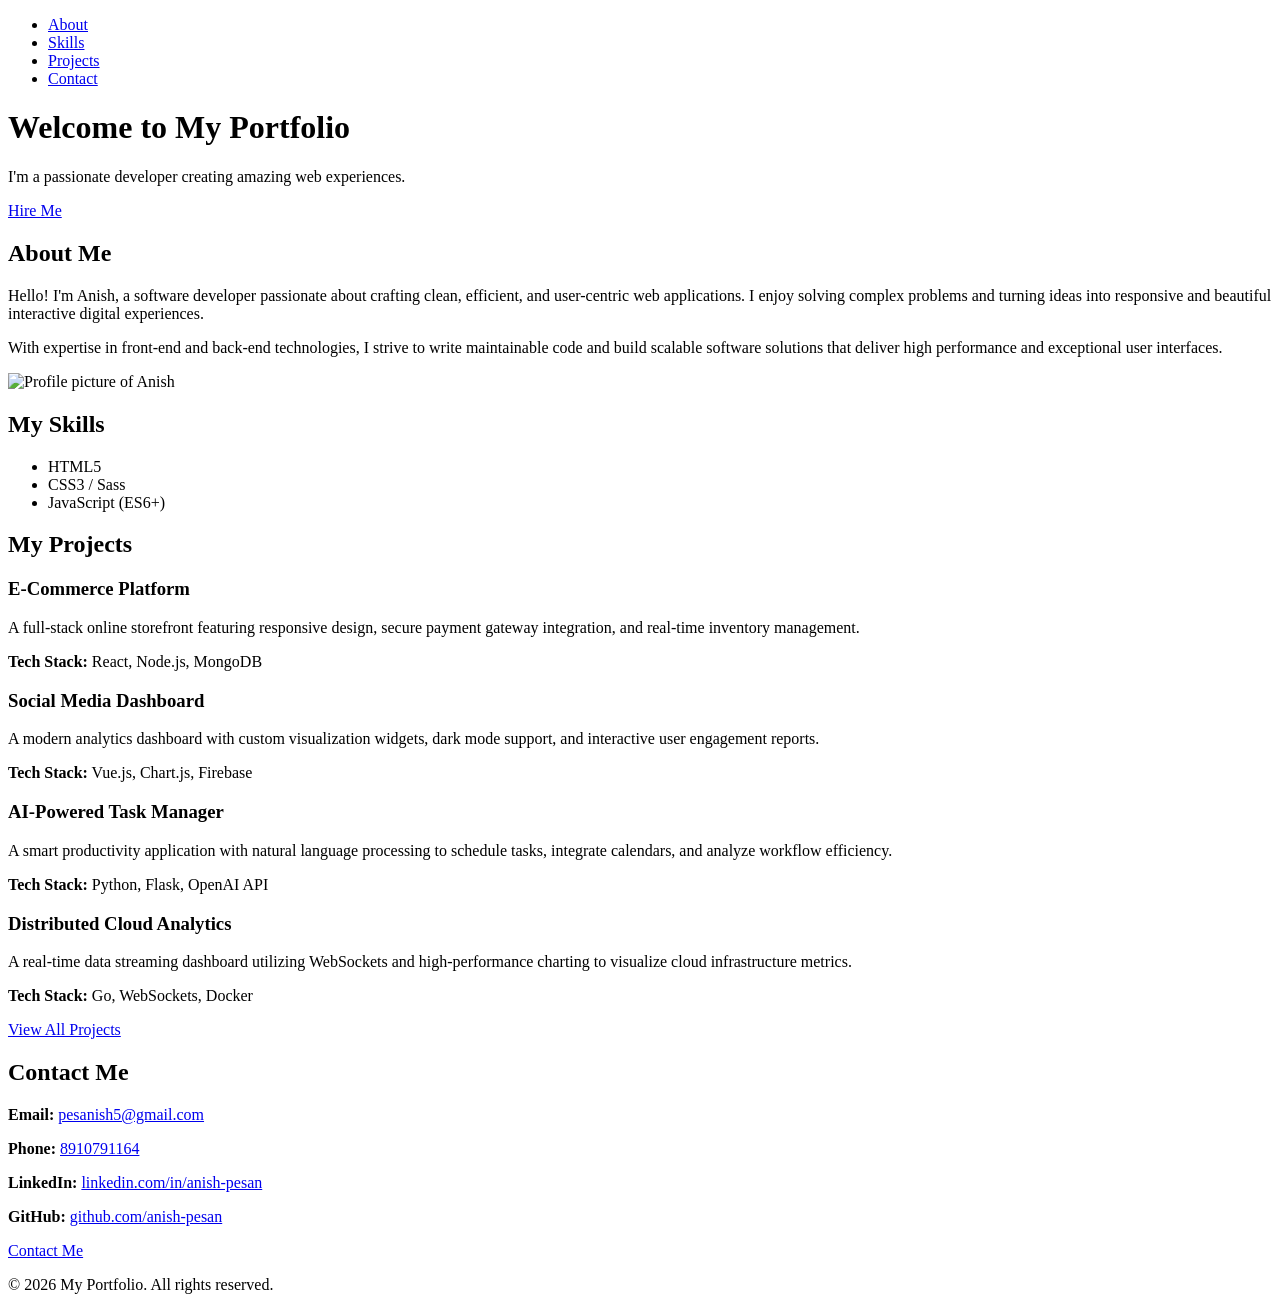
==== commit 61542a85: "1st commit for portfolio" ====
--- a/index.html
+++ b/index.html
@@ -3,169 +3,104 @@
 <head>
     <meta charset="UTF-8">
     <meta name="viewport" content="width=device-width, initial-scale=1.0">
-    <title>Anish Pesan | Portfolio</title>
-    <!-- Google Fonts -->
-    <link rel="preconnect" href="https://fonts.googleapis.com">
-    <link rel="preconnect" href="https://fonts.gstatic.com" crossorigin>
-    <link href="https://fonts.googleapis.com/css2?family=Outfit:wght@300;400;500;600;700;800&display=swap" rel="stylesheet">
-    <!-- Stylesheet -->
-    <link rel="stylesheet" href="style.css">
+    <title>My Portfolio</title>
 </head>
 <body>
-    <!-- NAVIGATION -->
-    <nav class="navbar">
-        <div class="nav-container">
-            <a href="#" class="nav-logo">AP</a>
-            <ul class="nav-links">
-                <li><a href="#about">About</a></li>
-                <li><a href="#skills">Skills</a></li>
-                <li><a href="#projects">Projects</a></li>
-                <li><a href="#contact">Contact</a></li>
-            </ul>
-        </div>
+    <!-- navigation -->
+    <nav>
+        <ul>
+            <li><a href="#about">About</a></li>
+            <li><a href="#skills">Skills</a></li>
+            <li><a href="#projects">Projects</a></li>
+            <li><a href="#contact">Contact</a></li>
+        </ul>
     </nav>
 
-    <!-- MAIN CONTAINER -->
-    <main class="container">
-        <!-- HERO SECTION -->
-        <header id="hero" class="hero-section">
-            <div class="hero-content">
-                <span class="hero-greeting">Hi there, I'm</span>
-                <h1 class="hero-title">Anish Pesan</h1>
-                <p class="hero-subtitle">I'm a passionate developer creating amazing, high-performance web experiences.</p>
-                <div class="hero-cta">
-                    <a href="#contact" class="btn">Hire Me</a>
-                    <a href="#projects" class="btn btn-secondary">View Work</a>
-                </div>
-            </div>
-        </header>
+    <!-- HERO SECTION -->
+    <header id="hero">
+        <h1>Welcome to My Portfolio</h1>
+        <p>I'm a passionate developer creating amazing web experiences.</p>
+        <a href="#contact">Hire Me</a>
+    </header>
 
-        <!-- ABOUT SECTION -->
-        <section id="about" class="section">
-            <h2 class="section-title">About Me</h2>
-            <div class="about-container">
-                <div class="about-text">
-                    <p>Hello! I'm Anish, a software developer passionate about crafting clean, efficient, and user-centric web applications. I enjoy solving complex problems and turning ideas into responsive and beautiful interactive digital experiences.</p>
-                    <p>With expertise in front-end and back-end technologies, I strive to write maintainable code and build scalable software solutions that deliver high performance and exceptional user interfaces.</p>
-                </div>
-                <div class="about-image">
-                    <div class="image-wrapper">
-                        <img src="profile.webp" alt="Profile picture of Anish">
-                    </div>
-                </div>
-            </div>
-        </section>
+    <!-- ABOUT SECTION -->
+    <section id="about">
+        <h2>About Me</h2>
+        <p>Hello! I'm Anish, a software developer passionate about crafting clean, efficient, and user-centric web applications. I enjoy solving complex problems and turning ideas into responsive and beautiful interactive digital experiences.</p>
+        <p>With expertise in front-end and back-end technologies, I strive to write maintainable code and build scalable software solutions that deliver high performance and exceptional user interfaces.</p>
+        <img src="profile.webp" alt="Profile picture of Anish">
+    </section>
 
-        <!-- SKILLS SECTION -->
-        <section id="skills" class="section">
-            <h2 class="section-title">My Skills</h2>
-            <ul class="skills-list">
-                <li>HTML5</li>
-                <li>CSS3 / Sass</li>
-                <li>JavaScript (ES6+)</li>
-                <li>React.js</li>
-                <li>Node.js</li>
-                <li>Python</li>
-                <li>Java</li>
-                <li>SQL</li>
-                <li>Git / GitHub</li>
-            </ul>
-        </section>
+    <!-- SKILLS SECTION -->
+    <section id="skills">
+        <h2>My Skills</h2>
+        <ul>
+            <li>HTML5</li>
+            <li>CSS3 / Sass</li>
+            <li>JavaScript (ES6+)</li>
+        </ul>
+    </section>
 
-        <!-- PROJECTS SECTION -->
-        <section id="projects" class="section">
-            <h2 class="section-title">My Projects</h2>
-            <div class="projects-grid">
-                <div class="project-card">
-                    <div class="project-content">
-                        <h3 class="project-title">E-Commerce Platform</h3>
-                        <p class="project-desc">A full-stack online storefront featuring responsive design, secure payment gateway integration, and real-time inventory management.</p>
-                        <div class="project-tags">
-                            <span>React</span>
-                            <span>Node.js</span>
-                            <span>MongoDB</span>
-                        </div>
-                    </div>
-                </div>
-                <div class="project-card">
-                    <div class="project-content">
-                        <h3 class="project-title">Social Media Dashboard</h3>
-                        <p class="project-desc">A modern analytics dashboard with custom visualization widgets, dark mode support, and interactive user engagement reports.</p>
-                        <div class="project-tags">
-                            <span>Vue.js</span>
-                            <span>Chart.js</span>
-                            <span>Firebase</span>
-                        </div>
-                    </div>
-                </div>
-                <div class="project-card">
-                    <div class="project-content">
-                        <h3 class="project-title">AI-Powered Task Manager</h3>
-                        <p class="project-desc">A smart productivity application with natural language processing to schedule tasks, integrate calendars, and analyze workflow efficiency.</p>
-                        <div class="project-tags">
-                            <span>Python</span>
-                            <span>Flask</span>
-                            <span>OpenAI API</span>
-                        </div>
-                    </div>
-                </div>
-                <div class="project-card">
-                    <div class="project-content">
-                        <h3 class="project-title">Distributed Cloud Analytics</h3>
-                        <p class="project-desc">A real-time data streaming dashboard utilizing WebSockets and high-performance charting to visualize cloud infrastructure metrics.</p>
-                        <div class="project-tags">
-                            <span>Go</span>
-                            <span>WebSockets</span>
-                            <span>Docker</span>
-                        </div>
-                    </div>
-                </div>
-            </div>
-            <div class="projects-more">
-                <a href="https://github.com/anish-pesan" target="_blank" class="btn btn-secondary">View All Projects</a>
-            </div>
-        </section>
+    <!-- PROJECTS SECTION -->
+    <section id="projects">
+        <h2>My Projects</h2>
+        
+        <div class="project">
+            <h3>E-Commerce Platform</h3>
+            <p>A full-stack online storefront featuring responsive design, secure payment gateway integration, and real-time inventory management.</p>
+            <p><strong>Tech Stack:</strong> React, Node.js, MongoDB</p>
+        </div>
 
-        <!-- CONTACT SECTION -->
-        <section id="contact" class="section">
-            <h2 class="section-title">Contact Me</h2>
-            <p class="contact-subtitle">Get in touch! Feel free to reach out for collaborations, job opportunities, or just to say hello.</p>
-            <div class="contact-grid">
-                <a href="mailto:pesanish5@gmail.com" class="contact-card">
-                    <div class="contact-icon">📧</div>
-                    <div class="contact-info">
-                        <span class="contact-label">Email</span>
-                        <span class="contact-value">pesanish5@gmail.com</span>
-                    </div>
-                </a>
-                <a href="tel:8910791164" class="contact-card">
-                    <div class="contact-icon">📞</div>
-                    <div class="contact-info">
-                        <span class="contact-label">Phone</span>
-                        <span class="contact-value">8910791164</span>
-                    </div>
-                </a>
-                <a href="https://www.linkedin.com/in/anish-pesan-5b0b1a1b2/" target="_blank" class="contact-card">
-                    <div class="contact-icon">🔗</div>
-                    <div class="contact-info">
-                        <span class="contact-label">LinkedIn</span>
-                        <span class="contact-value">linkedin.com/in/anish-pesan</span>
-                    </div>
-                </a>
-                <a href="https://github.com/anish-pesan" target="_blank" class="contact-card">
-                    <div class="contact-icon">💻</div>
-                    <div class="contact-info">
-                        <span class="contact-label">GitHub</span>
-                        <span class="contact-value">github.com/anish-pesan</span>
-                    </div>
-                </a>
-            </div>
-        </section>
-    </main>
+        <div class="project">
+            <h3>Social Media Dashboard</h3>
+            <p>A modern analytics dashboard with custom visualization widgets, dark mode support, and interactive user engagement reports.</p>
+            <p><strong>Tech Stack:</strong> Vue.js, Chart.js, Firebase</p>
+        </div>
 
-    <!-- FOOTER -->
-    <footer class="footer">
-        <p>&copy; 2026 Anish Pesan. All rights reserved.</p>
+        <div class="project">
+            <h3>AI-Powered Task Manager</h3>
+            <p>A smart productivity application with natural language processing to schedule tasks, integrate calendars, and analyze workflow efficiency.</p>
+            <p><strong>Tech Stack:</strong> Python, Flask, OpenAI API</p>
+        </div>
+
+        <div class="project">
+            <h3>Distributed Cloud Analytics</h3>
+            <p>A real-time data streaming dashboard utilizing WebSockets and high-performance charting to visualize cloud infrastructure metrics.</p>
+            <p><strong>Tech Stack:</strong> Go, WebSockets, Docker</p>
+        </div>
+
+        <a href="https://github.com/pesanish5-bot" target="_blank">View All Projects</a>
+    </section>
+
+    <!-- CONTACT SECTION -->
+    <section id="contact">
+        <h2>Contact Me</h2>
+        <p>
+            <strong>Email:</strong> 
+            <a href="mailto:pesanish5@gmail.com">pesanish5@gmail.com</a>
+        </p>
+        <p>
+            <strong>Phone:</strong> 
+            <a href="tel:8910791164">8910791164</a>
+        </p>
+        <p>
+            <strong>LinkedIn:</strong> 
+            <a href="https://www.linkedin.com/in/anish-bhowmick-137179382/" target="_blank">linkedin.com/in/anish-pesan</a>
+        </p>
+        <p>
+            <strong>GitHub:</strong> 
+            <a href="https://github.com/anish-pesan" target="_blank">github.com/anish-pesan</a>
+        </p>
+        <p>
+            <a href=".vscode/form.html">Contact Me</a>
+        </p>
+
+
+       
+    </section>
+
+    <footer>
+        <p>&copy; 2026 My Portfolio. All rights reserved.</p>
     </footer>
 </body>
 </html>
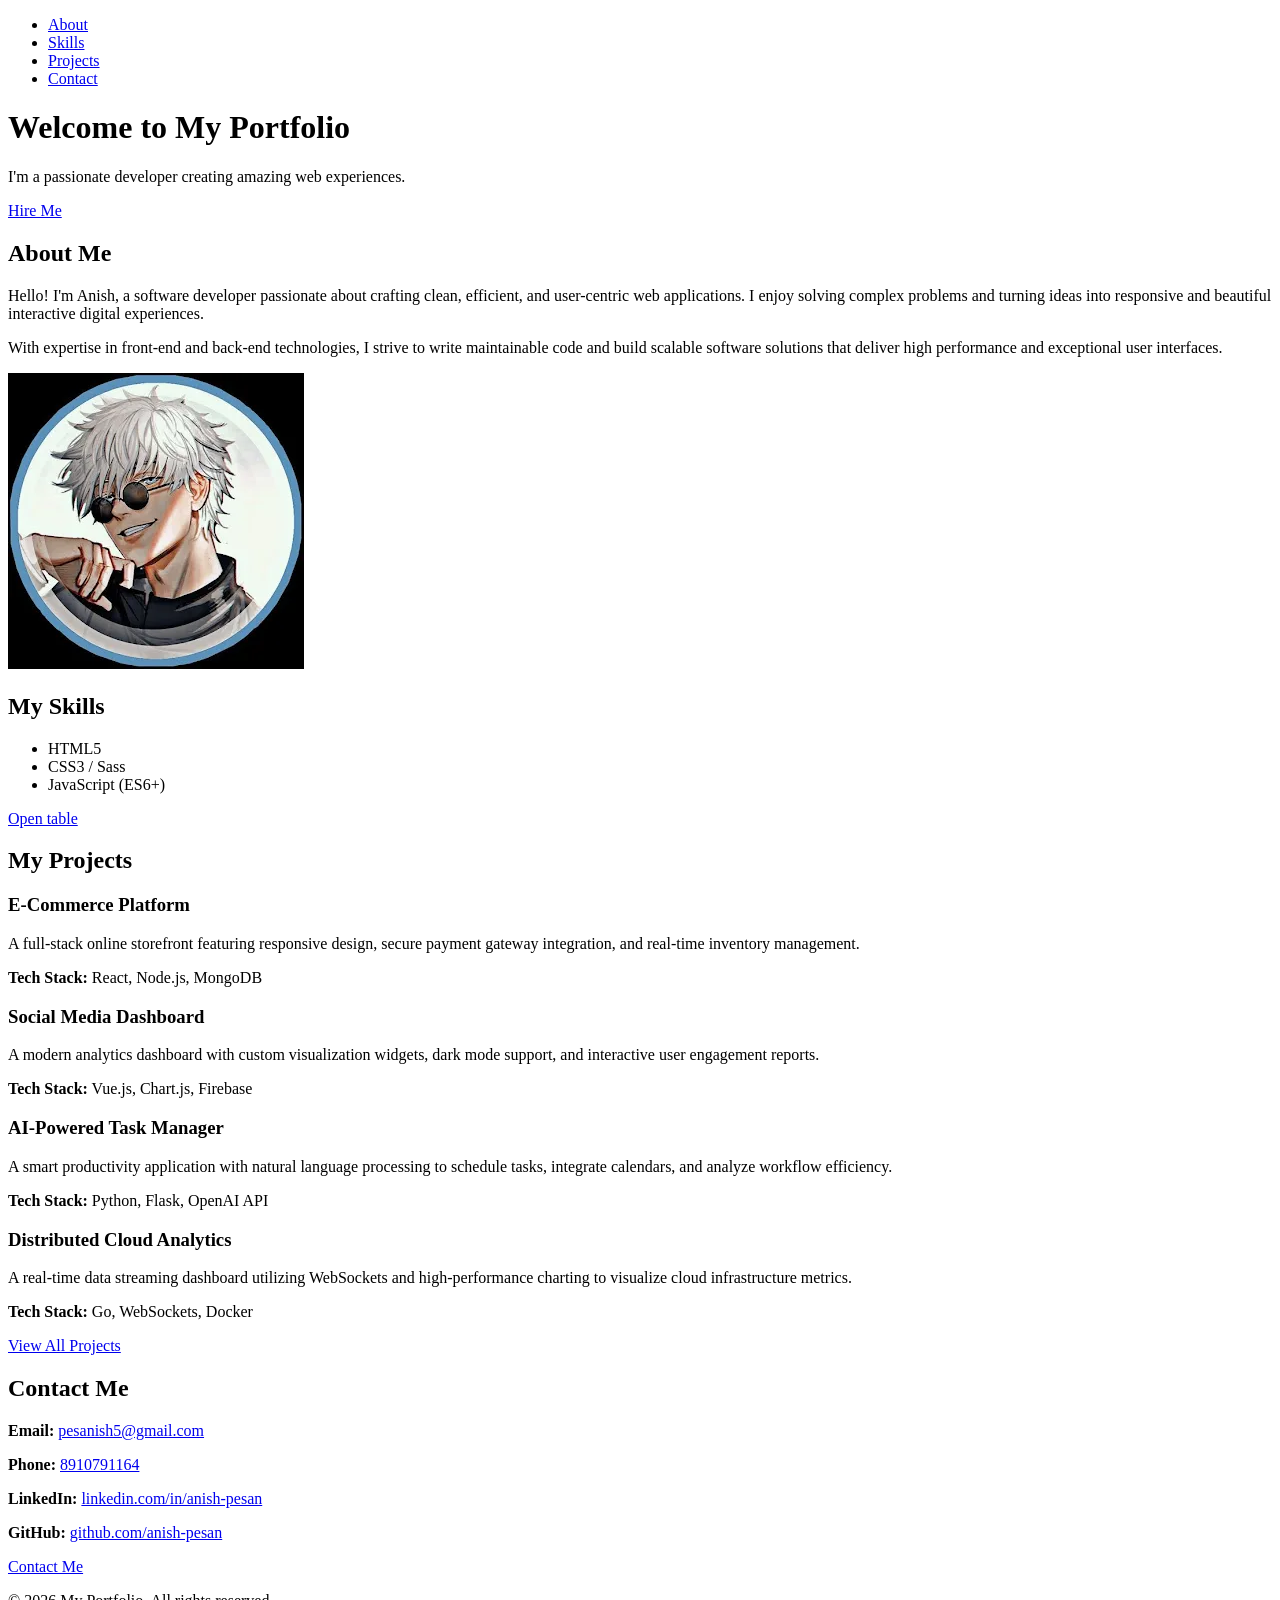
==== commit a5ffa321: "1st  commit" ====
--- a/index.html
+++ b/index.html
@@ -39,6 +39,9 @@
             <li>CSS3 / Sass</li>
             <li>JavaScript (ES6+)</li>
         </ul>
+       <p>
+            <a href=".vscode/tables.html">Open table</a>
+        </p>
     </section>
 
     <!-- PROJECTS SECTION -->
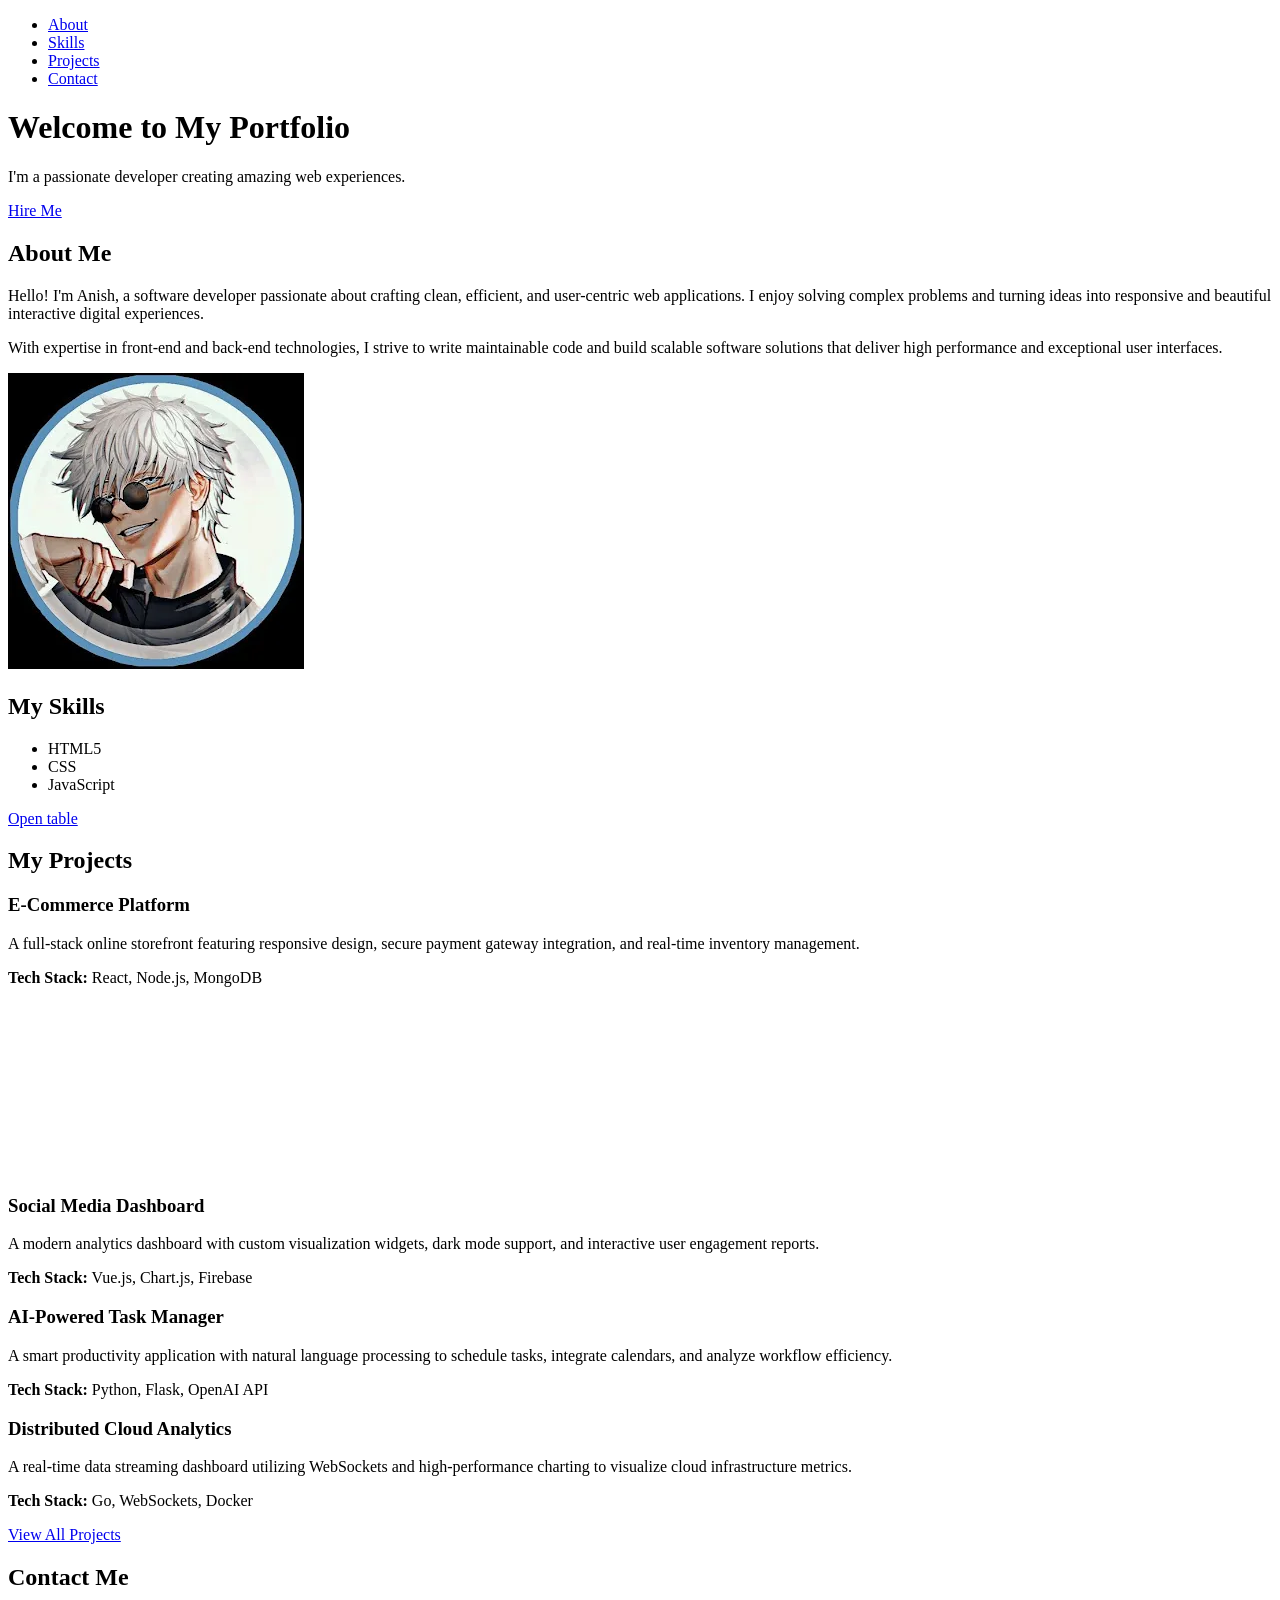
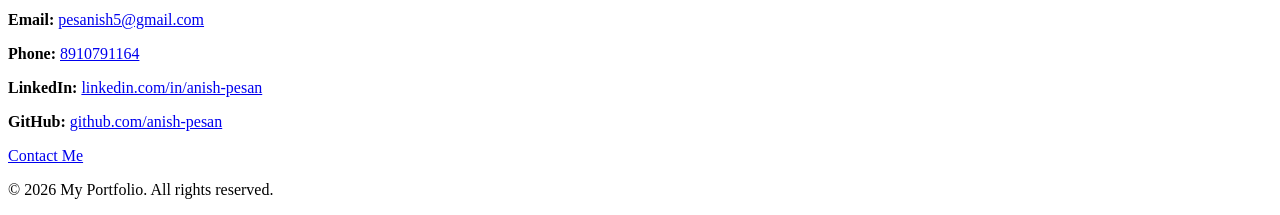
==== commit 01d1330a: "save work before switching" ====
--- a/index.html
+++ b/index.html
@@ -3,7 +3,16 @@
 <head>
     <meta charset="UTF-8">
     <meta name="viewport" content="width=device-width, initial-scale=1.0">
+    <!-- SEO META TAGS - PUT THEM HERE -->
+    <meta name="description" content="Anish - Full stack developer specializing in React, Node.js, and modern web technologies. Available for freelance projects and collaborations.">
+    <meta name="keywords" content="Anish, Portfolio, Web Developer, React, Node.js, JavaScript, HTML, CSS, Freelance Developer">
+    <meta name="author" content="Anish">
+
+    <title>Anish | Full Stack Developer Portfolio</title>
+    
+    <link rel="stylesheet" href="style.css"> 
     <title>My Portfolio</title>
+     <link rel="icon" href="profile.webp" type="image/png">
 </head>
 <body>
     <!-- navigation -->
@@ -36,8 +45,8 @@
         <h2>My Skills</h2>
         <ul>
             <li>HTML5</li>
-            <li>CSS3 / Sass</li>
-            <li>JavaScript (ES6+)</li>
+            <li>CSS</li>
+            <li>JavaScript</li>
         </ul>
        <p>
             <a href=".vscode/tables.html">Open table</a>
@@ -52,6 +61,7 @@
             <h3>E-Commerce Platform</h3>
             <p>A full-stack online storefront featuring responsive design, secure payment gateway integration, and real-time inventory management.</p>
             <p><strong>Tech Stack:</strong> React, Node.js, MongoDB</p>
+            <iframe width="300" height="169" src="https://www.youtube.com/embed/tqjJrXd27m4" title="YouTube video player" frameborder="0" allowfullscreen></iframe>
         </div>
 
         <div class="project">
@@ -72,7 +82,8 @@
             <p><strong>Tech Stack:</strong> Go, WebSockets, Docker</p>
         </div>
 
-        <a href="https://github.com/pesanish5-bot" target="_blank">View All Projects</a>
+        <a href=".vscode/figure.html" target="_blank">View All Projects</a>
+        
     </section>
 
     <!-- CONTACT SECTION -->
